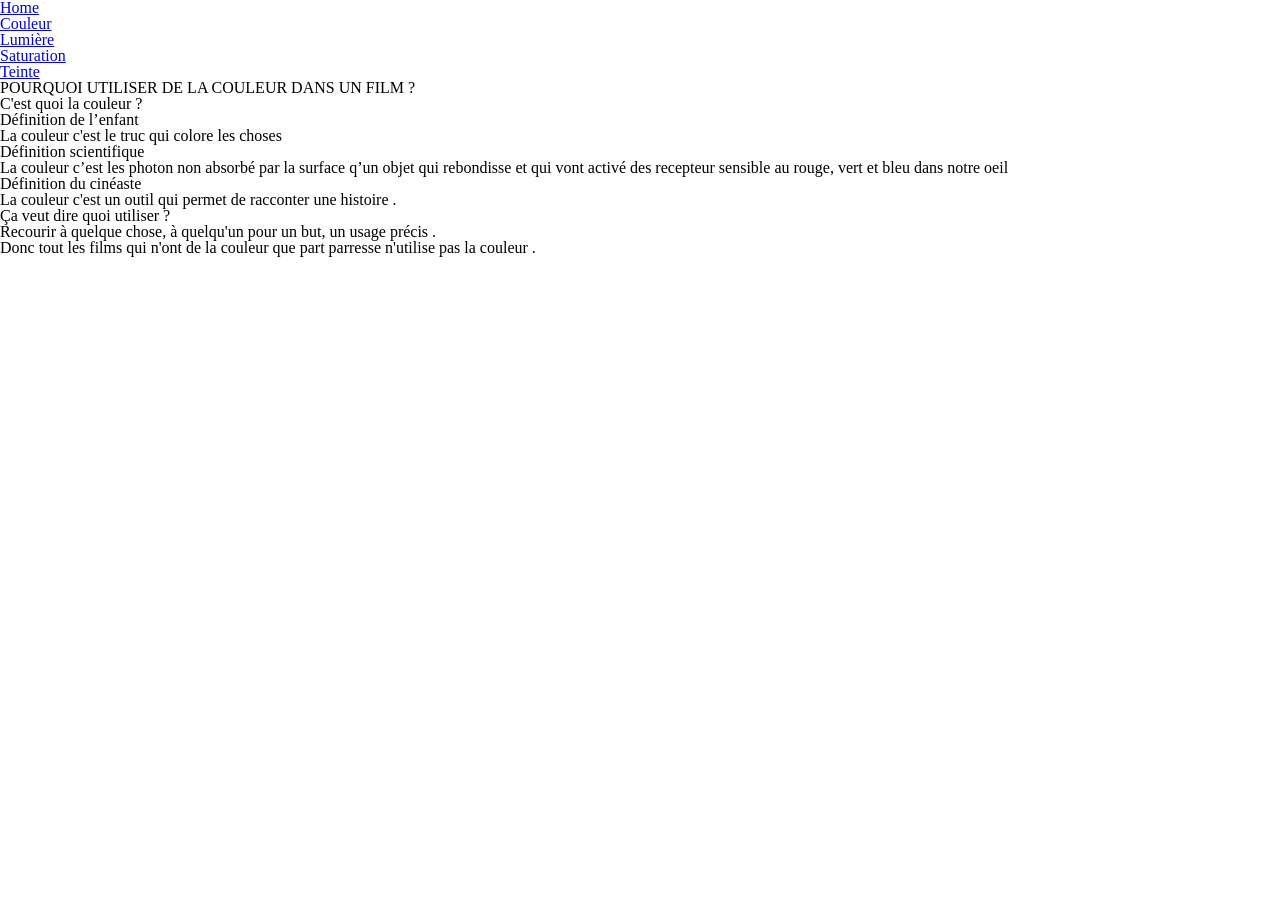
==== html/couleur/couleur.html @ 9b9bd44b "First Commit" ====
<!DOCTYPE html>
<html>
  <head>
    <meta charset="utf-8" />
    <title>Couleur</title>
    <link rel="stylesheet" href="../../css/style.css" />
    <script src="../../js/main.js"></script>
  </head>
  <body>
    <div class="sidebar">
      <a href="../../index.html">Home</a>
      <ul>
        <li><a href="../../html/couleur/couleur.html">Couleur</a></li>
        <li>
          <ol>
            <li><a href="../../html/couleur/lumiere.html">Lumière</a></li>
            <li><a href="../../html/couleur/saturation.html">Saturation</a></li>
            <li><a href="../../html/couleur/teinte.html">Teinte</a></li>
          </ol>
        </li>
      </ul>
    </div>

    <div class="main">
      <!-- INTRODUCTION -->
      <h1>POURQUOI UTILISER DE LA COULEUR DANS UN FILM ?</h1>
      <!-- définition -->
      <h2>C'est quoi la couleur ?</h2>
      <h3>Définition de l’enfant</h3>
      <p>La couleur c'est le truc qui colore les choses</p>
      <h3>Définition scientifique</h3>
      <p>
        La couleur c’est les photon non absorbé par la surface q’un objet qui
        rebondisse et qui vont activé des recepteur sensible au rouge, vert et
        bleu dans notre oeil
      </p>
      <h3>Définition du cinéaste</h3>
      <p>La couleur c'est un outil qui permet de racconter une histoire .</p>
      <h2>Ça veut dire quoi utiliser ?</h2>
      <p>
        Recourir à quelque chose, à quelqu'un pour un but, un usage précis .
      </p>
      <p>
        Donc tout les films qui n'ont de la couleur que part parresse n'utilise
        pas la couleur .
      </p>
    </div>
  </body>
</html>
---- css/style.css ----
/*      IMPORTS     */
@import url("./reset.css");

/*      FONTS       */
@font-face {
    font-family: 'blackout';
    src: url('./fonts/blackout_midnight-webfont.eot');
    src: url('./fonts/blackout_midnight-webfont.eot?#iefix') format('embedded-opentype'),
        url('./fonts/blackout_midnight-webfont.woff') format('woff'),
        url('./fonts/blackout_midnight-webfont.ttf') format('truetype'),
        url('./fonts/blackout_midnight-webfont.svg#webfont') format('svg');
}

@font-face {
    font-family: 'LindenHill';
    src: url('./fonts/LindenHill-webfont.eot');
    src: url('./fonts/LindenHill-webfont.eot?#iefix') format('embedded-opentype'),
        url('./fonts/LindenHill-webfont.woff') format('woff'),
        url('./fonts/LindenHill-webfont.ttf') format('truetype'),
        url('./fonts/LindenHill-webfont.svg#webfont') format('svg');
}

@font-face {
    font-family: 'resistanceregular';
    src: url('./fonts/resistance_generale-webfont.eot');
    src: url('./fonts/resistance_generale-webfont.eot?#iefix') format('embedded-opentype'),
        url('./fonts/resistance_generale-webfont.woff2') format('woff2'),
        url('./fonts/resistance_generale-webfont.woff') format('woff'),
        url('./fonts/resistance_generale-webfont.ttf') format('truetype');
    font-weight: normal;
    font-style: normal;
}

@font-face {
    font-family: 'Trickster_Regular';
    src: url('./fonts/Trickster-Regular.eot');
    src: url('./fonts/Trickster-Regular.eot?#iefix') format('embedded-opentype'),
        url('./fonts/Trickster-Regular.woff') format('woff'),
        url('./fonts/Trickster-Regular.woff2') format('woff2');
    font-weight: normal;
    font-style: normal;
}

@font-face {
    font-family: 'Mourier_Regular';
    src: url('./fonts/Mourier-Regular.eot');
    src: url('./fonts/Mourier-Regular.eot?iefix') format('embedded-opentype'),
        url('./fonts/Mourier-Regular.woff') format('woff'),
        url('./fonts/Mourier-Regular.woff2') format('woff2');
}

@font-face {
    font-family: 'Ouroboros_Regular';
    src: url('./fonts/Ouroboros-Regular.eot');
    src: url('./fonts/Ouroboros-Regular.eot?iefix') format('embedded-opentype'),
        url('./fonts/Ouroboros-Regular.woff') format('woff'),
        url('./fonts/Ouroboros-Regular.woff2') format('woff2');
}

@font-face {
    font-family: 'LeMurmure_Regular';
    src: url('./fonts/LeMurmure-Regular.eot');
    src: url('./fonts/LeMurmure-Regular.eot?iefix') format('embedded-opentype'),
        url('./fonts/LeMurmure-Regular.woff') format('woff'),
        url('./fonts/LeMurmure-Regular.woff2') format('woff2');
}

@font-face {
    font-family: 'Basteleur_Bold';
    src: url('./fonts/Basteleur-Bold.woff') format('woff');
    src: url('./fonts/Basteleur-Bold.woff2') format('woff2');
}

@font-face {
    font-family: 'Basteleur_Moonlight';
    src: url('./fonts/Basteleur-Moonlight.woff') format('woff');
    src: url('./fonts/Basteleur-Moonlight.woff2') format('woff2');
}

/*      TAGS        */
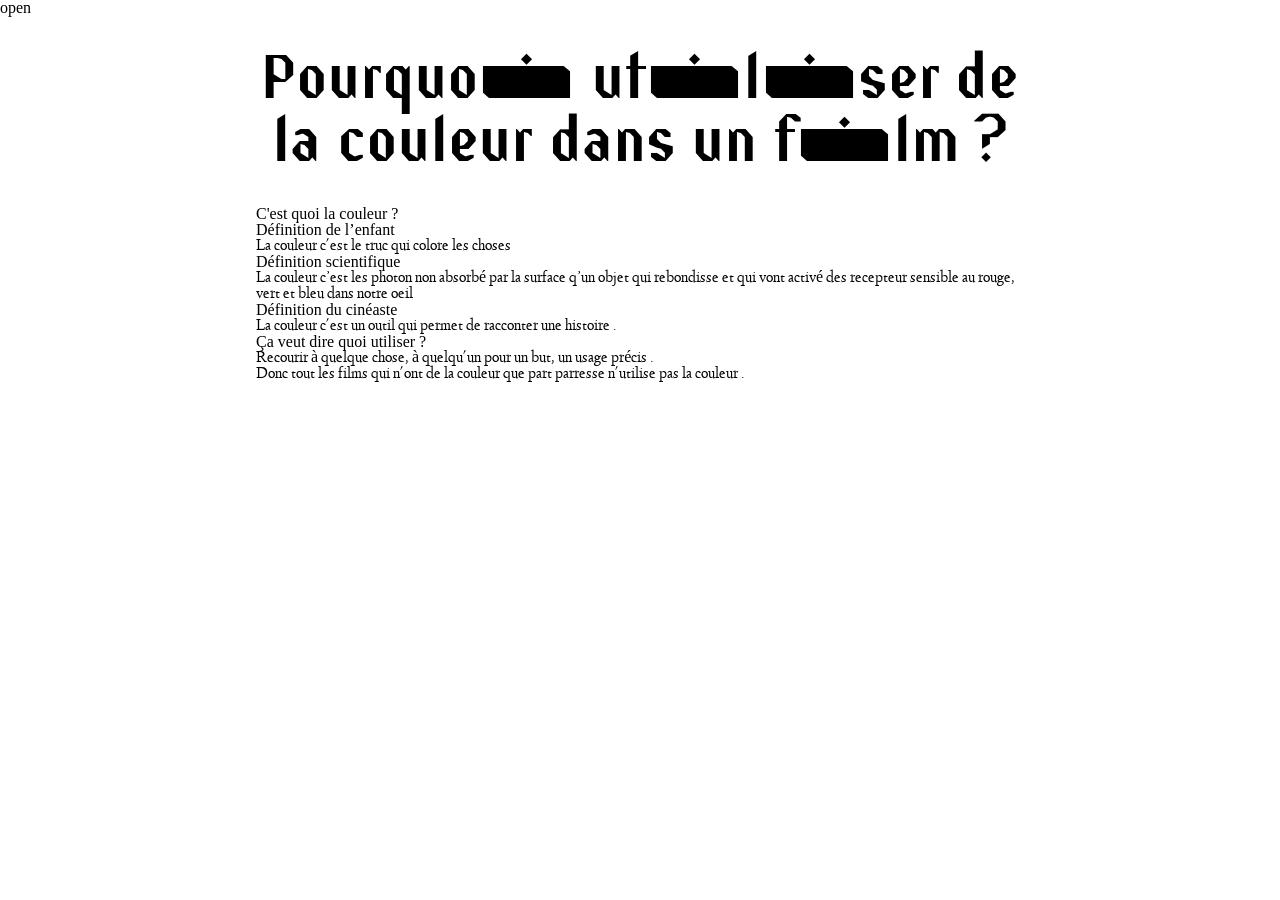
==== commit 716e0b79: "commit" ====
--- a/html/couleur/couleur.html
+++ b/html/couleur/couleur.html
@@ -7,7 +7,8 @@
     <script src="../../js/main.js"></script>
   </head>
   <body>
-    <div class="sidebar">
+    <div id="mySidenav" class="sidebar">
+      <a href="javascript:void(0)" class="closebtn" onclick="closeNav()">&times;</a>
       <a href="../../index.html">Home</a>
       <ul>
         <li><a href="../../html/couleur/couleur.html">Couleur</a></li>
@@ -20,10 +21,10 @@
         </li>
       </ul>
     </div>
-
+    <span onclick="openNav()">open</span>
     <div class="main">
       <!-- INTRODUCTION -->
-      <h1>POURQUOI UTILISER DE LA COULEUR DANS UN FILM ?</h1>
+      <h1>Pourquoi utiliser de la couleur dans un film ?</h1>
       <!-- définition -->
       <h2>C'est quoi la couleur ?</h2>
       <h3>Définition de l’enfant</h3>
--- a/css/style.css
+++ b/css/style.css
@@ -3,78 +3,145 @@
 
 /*      FONTS       */
 @font-face {
-    font-family: 'blackout';
-    src: url('./fonts/blackout_midnight-webfont.eot');
-    src: url('./fonts/blackout_midnight-webfont.eot?#iefix') format('embedded-opentype'),
-        url('./fonts/blackout_midnight-webfont.woff') format('woff'),
-        url('./fonts/blackout_midnight-webfont.ttf') format('truetype'),
-        url('./fonts/blackout_midnight-webfont.svg#webfont') format('svg');
+  font-family: "blackout";
+  src: url("./fonts/blackout_midnight-webfont.eot");
+  src: url("./fonts/blackout_midnight-webfont.eot?#iefix")
+      format("embedded-opentype"),
+    url("./fonts/blackout_midnight-webfont.woff") format("woff"),
+    url("./fonts/blackout_midnight-webfont.ttf") format("truetype"),
+    url("./fonts/blackout_midnight-webfont.svg#webfont") format("svg");
 }
 
 @font-face {
-    font-family: 'LindenHill';
-    src: url('./fonts/LindenHill-webfont.eot');
-    src: url('./fonts/LindenHill-webfont.eot?#iefix') format('embedded-opentype'),
-        url('./fonts/LindenHill-webfont.woff') format('woff'),
-        url('./fonts/LindenHill-webfont.ttf') format('truetype'),
-        url('./fonts/LindenHill-webfont.svg#webfont') format('svg');
+  font-family: "LindenHill";
+  src: url("./fonts/LindenHill-webfont.eot");
+  src: url("./fonts/LindenHill-webfont.eot?#iefix") format("embedded-opentype"),
+    url("./fonts/LindenHill-webfont.woff") format("woff"),
+    url("./fonts/LindenHill-webfont.ttf") format("truetype"),
+    url("./fonts/LindenHill-webfont.svg#webfont") format("svg");
 }
 
 @font-face {
-    font-family: 'resistanceregular';
-    src: url('./fonts/resistance_generale-webfont.eot');
-    src: url('./fonts/resistance_generale-webfont.eot?#iefix') format('embedded-opentype'),
-        url('./fonts/resistance_generale-webfont.woff2') format('woff2'),
-        url('./fonts/resistance_generale-webfont.woff') format('woff'),
-        url('./fonts/resistance_generale-webfont.ttf') format('truetype');
-    font-weight: normal;
-    font-style: normal;
+  font-family: "resistanceregular";
+  src: url("./fonts/resistance_generale-webfont.eot");
+  src: url("./fonts/resistance_generale-webfont.eot?#iefix")
+      format("embedded-opentype"),
+    url("./fonts/resistance_generale-webfont.woff2") format("woff2"),
+    url("./fonts/resistance_generale-webfont.woff") format("woff"),
+    url("./fonts/resistance_generale-webfont.ttf") format("truetype");
+  font-weight: normal;
+  font-style: normal;
 }
 
 @font-face {
-    font-family: 'Trickster_Regular';
-    src: url('./fonts/Trickster-Regular.eot');
-    src: url('./fonts/Trickster-Regular.eot?#iefix') format('embedded-opentype'),
-        url('./fonts/Trickster-Regular.woff') format('woff'),
-        url('./fonts/Trickster-Regular.woff2') format('woff2');
-    font-weight: normal;
-    font-style: normal;
+  font-family: "Trickster_Regular";
+  src: url("./fonts/Trickster-Regular.eot");
+  src: url("./fonts/Trickster-Regular.eot?#iefix") format("embedded-opentype"),
+    url("./fonts/Trickster-Regular.woff") format("woff"),
+    url("./fonts/Trickster-Regular.woff2") format("woff2");
+  font-weight: normal;
+  font-style: normal;
 }
 
 @font-face {
-    font-family: 'Mourier_Regular';
-    src: url('./fonts/Mourier-Regular.eot');
-    src: url('./fonts/Mourier-Regular.eot?iefix') format('embedded-opentype'),
-        url('./fonts/Mourier-Regular.woff') format('woff'),
-        url('./fonts/Mourier-Regular.woff2') format('woff2');
+  font-family: "Mourier_Regular";
+  src: url("./fonts/Mourier-Regular.eot");
+  src: url("./fonts/Mourier-Regular.eot?iefix") format("embedded-opentype"),
+    url("./fonts/Mourier-Regular.woff") format("woff"),
+    url("./fonts/Mourier-Regular.woff2") format("woff2");
 }
 
 @font-face {
-    font-family: 'Ouroboros_Regular';
-    src: url('./fonts/Ouroboros-Regular.eot');
-    src: url('./fonts/Ouroboros-Regular.eot?iefix') format('embedded-opentype'),
-        url('./fonts/Ouroboros-Regular.woff') format('woff'),
-        url('./fonts/Ouroboros-Regular.woff2') format('woff2');
+  font-family: "Ouroboros_Regular";
+  src: url("./fonts/Ouroboros-Regular.eot");
+  src: url("./fonts/Ouroboros-Regular.eot?iefix") format("embedded-opentype"),
+    url("./fonts/Ouroboros-Regular.woff") format("woff"),
+    url("./fonts/Ouroboros-Regular.woff2") format("woff2");
 }
 
 @font-face {
-    font-family: 'LeMurmure_Regular';
-    src: url('./fonts/LeMurmure-Regular.eot');
-    src: url('./fonts/LeMurmure-Regular.eot?iefix') format('embedded-opentype'),
-        url('./fonts/LeMurmure-Regular.woff') format('woff'),
-        url('./fonts/LeMurmure-Regular.woff2') format('woff2');
+  font-family: "LeMurmure_Regular";
+  src: url("./fonts/LeMurmure-Regular.eot");
+  src: url("./fonts/LeMurmure-Regular.eot?iefix") format("embedded-opentype"),
+    url("./fonts/LeMurmure-Regular.woff") format("woff"),
+    url("./fonts/LeMurmure-Regular.woff2") format("woff2");
 }
 
 @font-face {
-    font-family: 'Basteleur_Bold';
-    src: url('./fonts/Basteleur-Bold.woff') format('woff');
-    src: url('./fonts/Basteleur-Bold.woff2') format('woff2');
+  font-family: "Basteleur_Bold";
+  src: url("./fonts/Basteleur-Bold.woff") format("woff");
+  src: url("./fonts/Basteleur-Bold.woff2") format("woff2");
 }
 
 @font-face {
-    font-family: 'Basteleur_Moonlight';
-    src: url('./fonts/Basteleur-Moonlight.woff') format('woff');
-    src: url('./fonts/Basteleur-Moonlight.woff2') format('woff2');
+  font-family: "Basteleur_Moonlight";
+  src: url("./fonts/Basteleur-Moonlight.woff") format("woff");
+  src: url("./fonts/Basteleur-Moonlight.woff2") format("woff2");
 }
 
 /*      TAGS        */
+/* The side navigation menu */
+.sidebar {
+  height: 100%; /* 100% Full-height */
+  width: 0; /* 0 width - change this with JavaScript */
+  position: fixed; /* Stay in place */
+  z-index: 1; /* Stay on top */
+  top: 0; /* Stay at the top */
+  left: 0;
+  background-color: #111; /* Black*/
+  overflow-x: hidden; /* Disable horizontal scroll */
+  padding-top: 60px; /* Place content 60px from the top */
+  transition: 0.5s; /* 0.5 second transition effect to slide in the sidenav */
+}
+
+/* The navigation menu links */
+.sidebar a {
+  padding: 8px 8px 8px 32px;
+  text-decoration: none;
+  font-size: 25px;
+  color: #818181;
+  display: block;
+  transition: 0.3s;
+}
+
+/* When you mouse over the navigation links, change their color */
+.sidebar a:hover {
+  color: #f1f1f1;
+}
+
+/* Position and style the close button (top right corner) */
+.sidebar .closebtn {
+  position: absolute;
+  top: 0;
+  right: 25px;
+  font-size: 36px;
+  margin-left: 50px;
+}
+
+/* Style page content - use this if you want to push the page content to the right when you open the side navigation */
+.main {
+  text-align: left;
+  margin-left: 20vw;
+  margin-right: 20vw;
+  margin-top: 2.5vw;
+}
+
+div h1 {
+    font-family: "resistanceregular";
+    text-align: center;
+    font-size: 7vh;
+    margin-bottom: 3.5vh;
+}
+
+div p {
+    font-family: "LindenHill";
+}
+/* On smaller screens, where height is less than 450px, change the style of the sidenav (less padding and a smaller font size) */
+@media screen and (max-height: 450px) {
+  .sidebar {
+    padding-top: 15px;
+  }
+  .sidebar a {
+    font-size: 18px;
+  }
+}
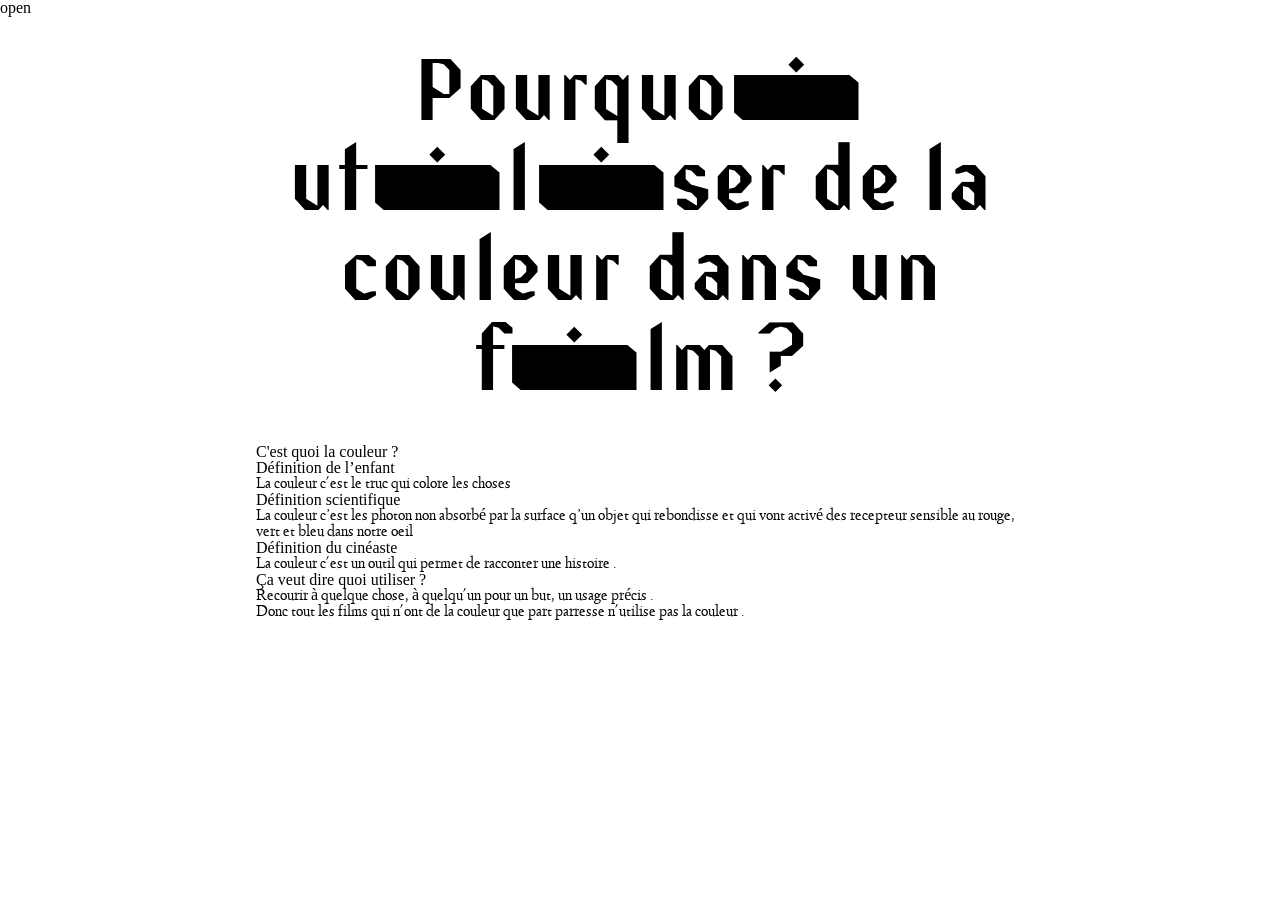
==== commit af492405: "merge" ====
--- a/html/couleur/couleur.html
+++ b/html/couleur/couleur.html
@@ -2,7 +2,7 @@
 <html>
   <head>
     <meta charset="utf-8" />
-    <title>Couleur</title>
+    <title>Intro</title>
     <link rel="stylesheet" href="../../css/style.css" />
     <script src="../../js/main.js"></script>
   </head>
@@ -15,7 +15,6 @@
         <li>
           <ol>
             <li><a href="../../html/couleur/lumiere.html">Lumière</a></li>
-            <li><a href="../../html/couleur/saturation.html">Saturation</a></li>
             <li><a href="../../html/couleur/teinte.html">Teinte</a></li>
           </ol>
         </li>
--- a/css/style.css
+++ b/css/style.css
@@ -88,7 +88,7 @@
   z-index: 1; /* Stay on top */
   top: 0; /* Stay at the top */
   left: 0;
-  background-color: #111; /* Black*/
+  background-color: #e0e0e0; /* Black*/
   overflow-x: hidden; /* Disable horizontal scroll */
   padding-top: 60px; /* Place content 60px from the top */
   transition: 0.5s; /* 0.5 second transition effect to slide in the sidenav */
@@ -99,7 +99,7 @@
   padding: 8px 8px 8px 32px;
   text-decoration: none;
   font-size: 25px;
-  color: #818181;
+  color: #000000;
   display: block;
   transition: 0.3s;
 }
@@ -129,8 +129,8 @@
 div h1 {
     font-family: "resistanceregular";
     text-align: center;
-    font-size: 7vh;
-    margin-bottom: 3.5vh;
+    font-size: 10vh;
+    margin-bottom: 4vh;
 }
 
 div p {
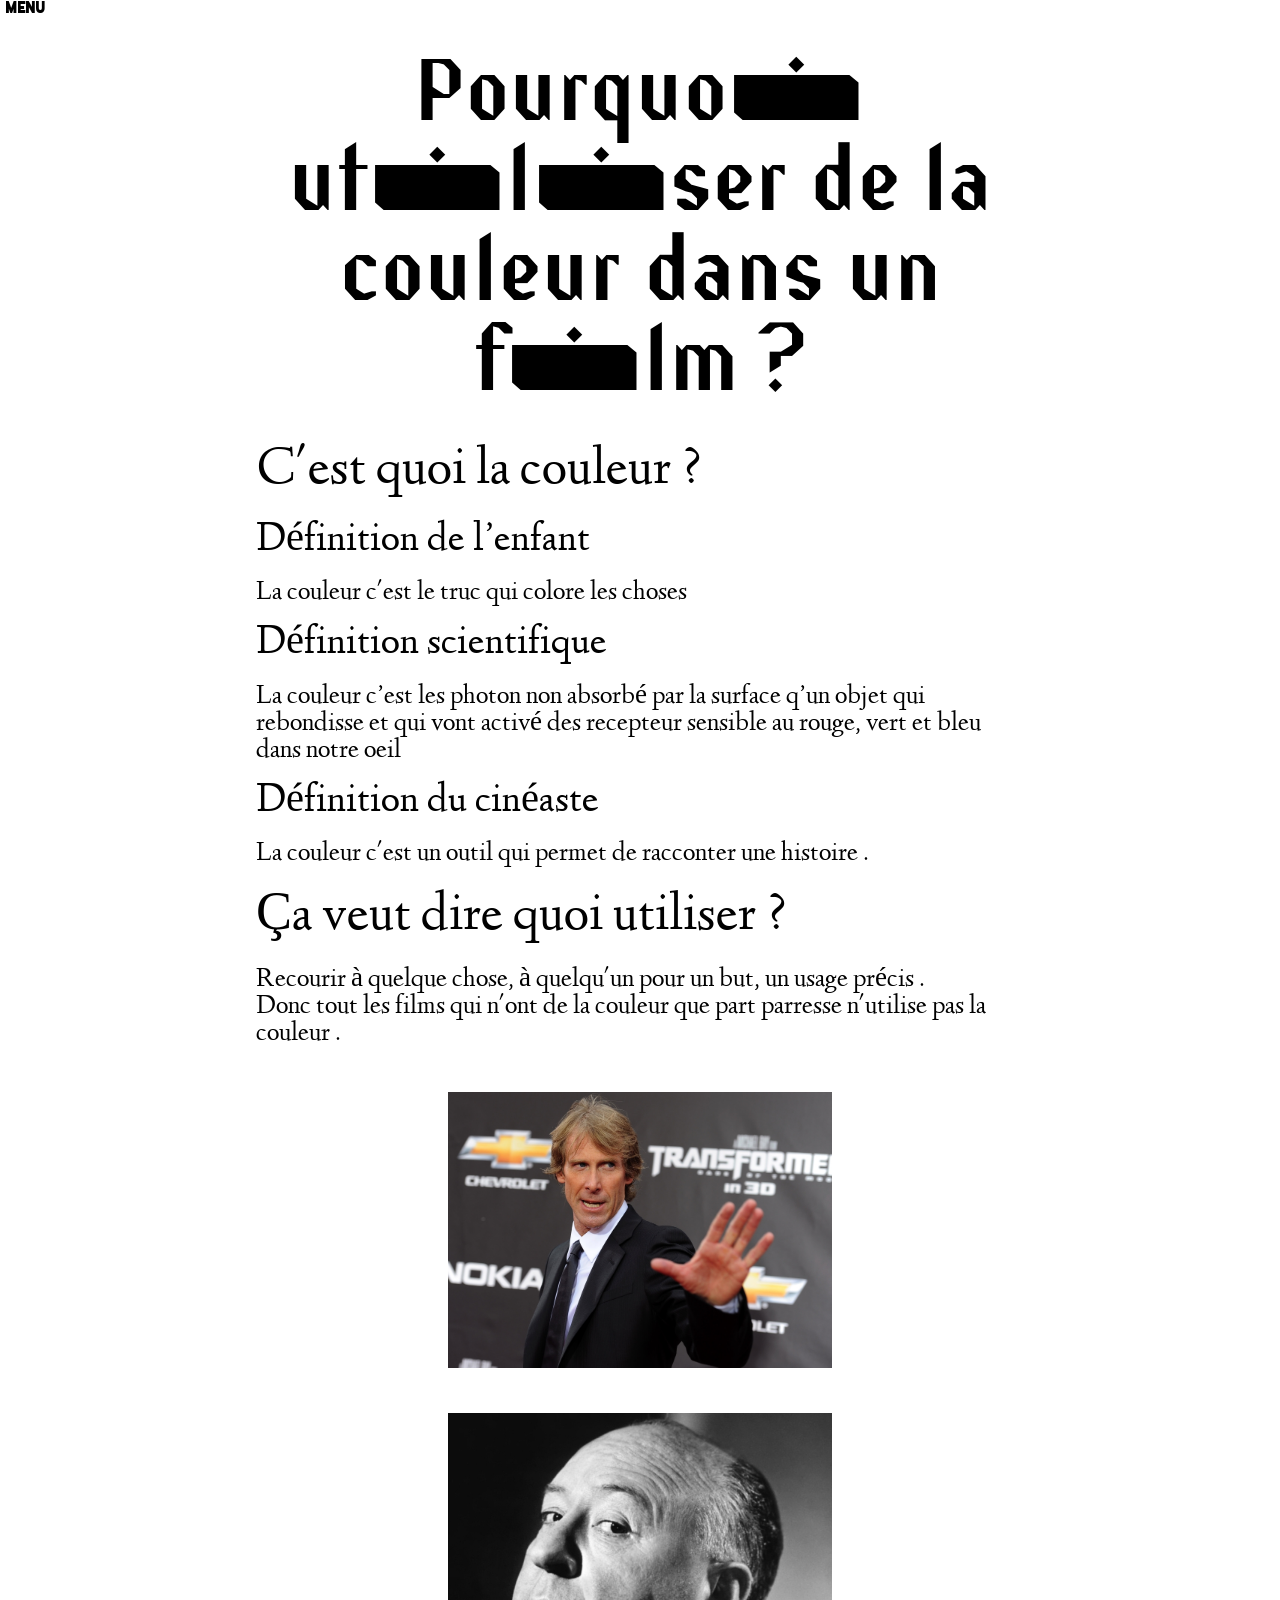
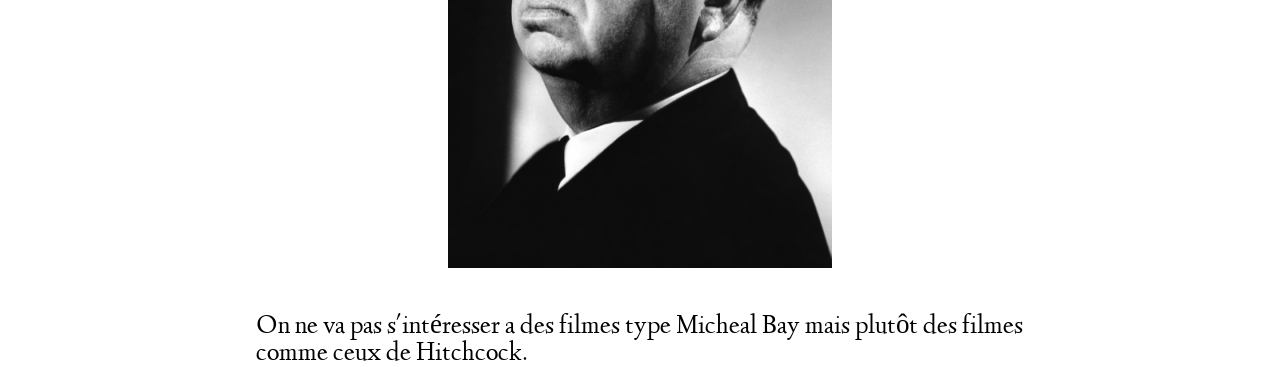
==== commit ad76548d: "Add files via upload" ====
--- a/html/couleur/couleur.html
+++ b/html/couleur/couleur.html
@@ -20,7 +20,7 @@
         </li>
       </ul>
     </div>
-    <span onclick="openNav()">open</span>
+    <span onclick="openNav()">MENU</span>
     <div class="main">
       <!-- INTRODUCTION -->
       <h1>Pourquoi utiliser de la couleur dans un film ?</h1>
@@ -44,6 +44,11 @@
         Donc tout les films qui n'ont de la couleur que part parresse n'utilise
         pas la couleur .
       </p>
+      <div>
+        <img src="../../m/michael-bay-transformers46221-1782897737.jpg" alt="Michael Bay">
+        <img src="../../m/image-w856-2375667490.jpg" alt="Hitchcock">
+      </div>
+      <p> On ne va pas s'intéresser a des filmes type Micheal Bay mais plutôt des filmes comme ceux de Hitchcock.</p>
     </div>
   </body>
 </html>
--- a/css/style.css
+++ b/css/style.css
@@ -98,10 +98,11 @@
 .sidebar a {
   padding: 8px 8px 8px 32px;
   text-decoration: none;
-  font-size: 25px;
+  font-size: 1.5vw;
   color: #000000;
   display: block;
   transition: 0.3s;
+  font-family:"Trickster_Regular" ;
 }
 
 /* When you mouse over the navigation links, change their color */
@@ -133,10 +134,39 @@
     margin-bottom: 4vh;
 }
 
+div h2 {
+  font-family: "LindenHill";
+  font-size: 6vh;
+  margin-bottom: 2.5vh;
+  margin-top: 2.5vh;
+}
+
+div h3 {
+  font-family: "LindenHill";
+  font-size: 4.5vh;
+  margin-top: 2vh;
+  margin-bottom: 2vh;
+}
+
 div p {
     font-family: "LindenHill";
+    font-size: 3vh;
 }
-/* On smaller screens, where height is less than 450px, change the style of the sidenav (less padding and a smaller font size) */
+div img {
+  display: block;
+  margin-left: auto;
+  margin-right: auto;
+  margin-bottom: 5vh;
+  margin-top: 5vh;
+  height: 50%;
+  width: 50%;
+}
+span {
+font-family:"blackout" ;
+margin-left: 0.5vw;
+  
+}
+/* On smaller screens, where├╴ height is less than 450px, change the style of the sidenav (less padding and a smaller font size) */
 @media screen and (max-height: 450px) {
   .sidebar {
     padding-top: 15px;
